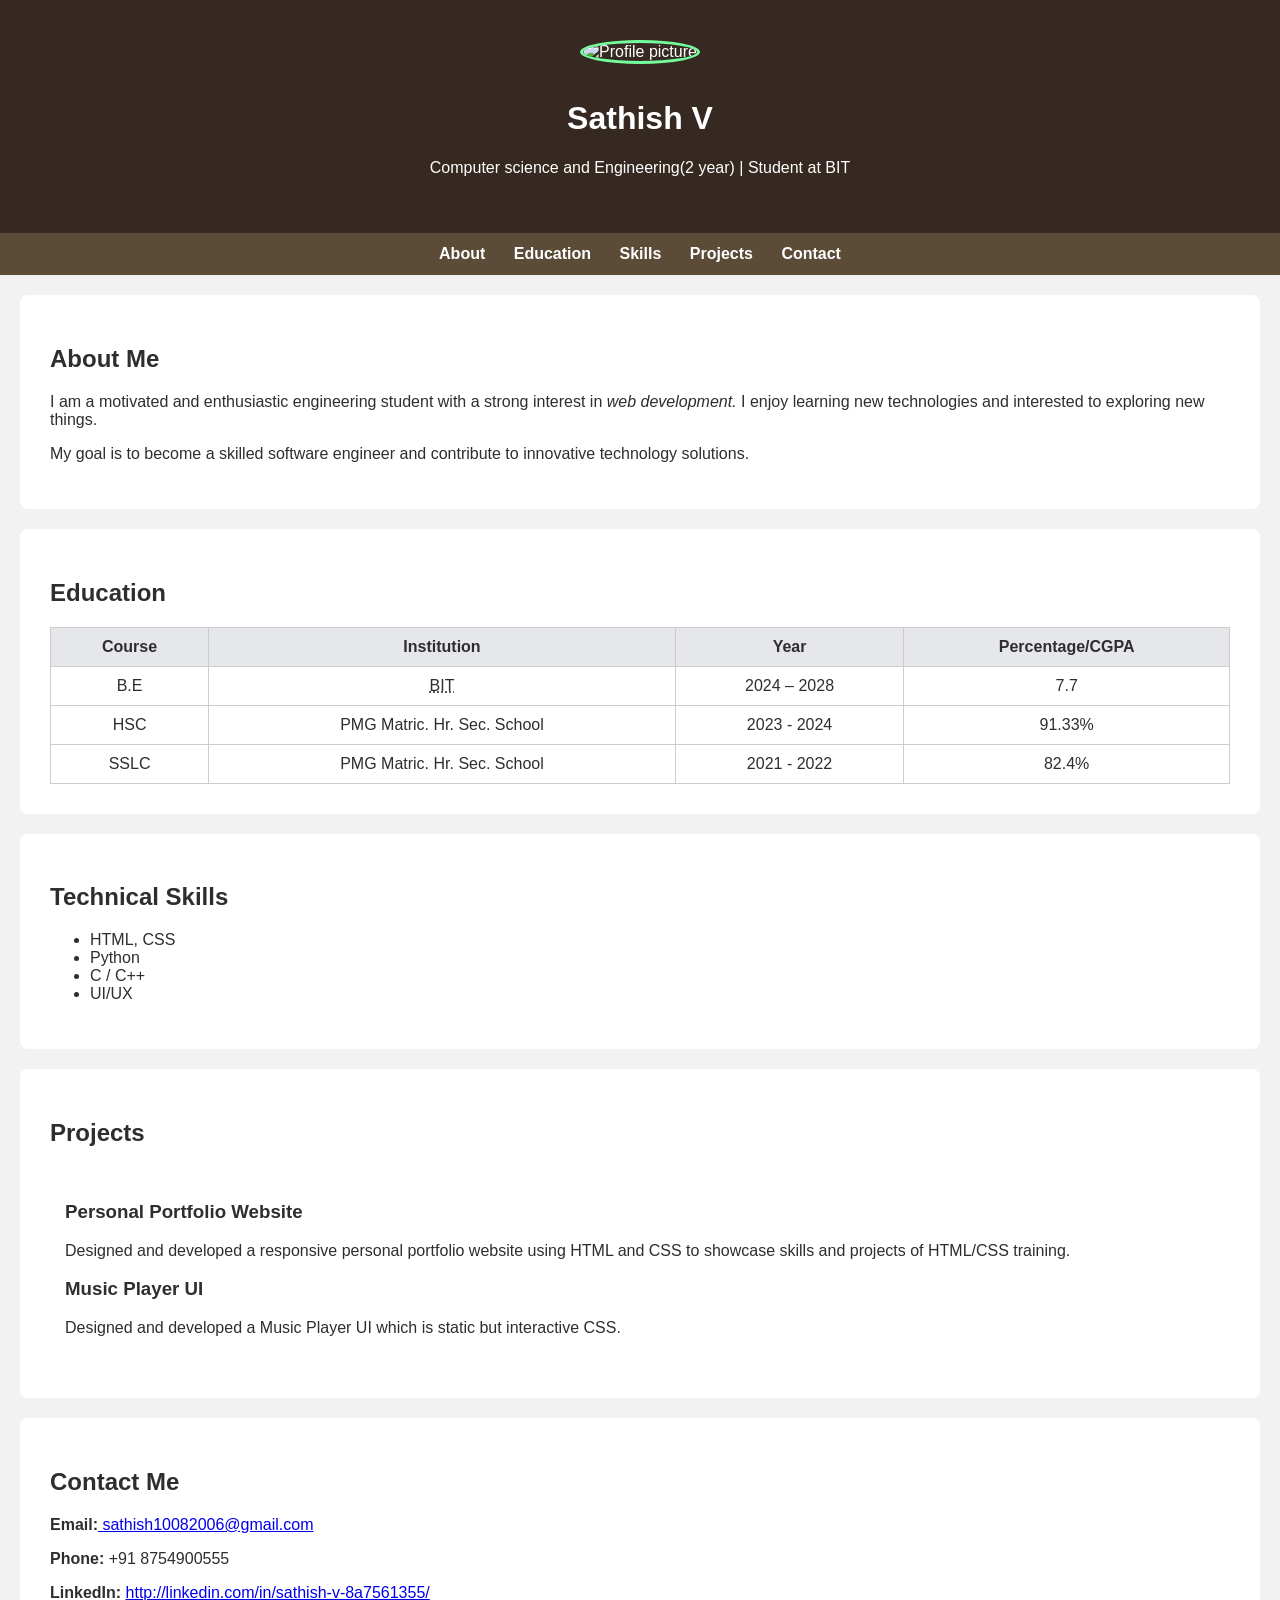
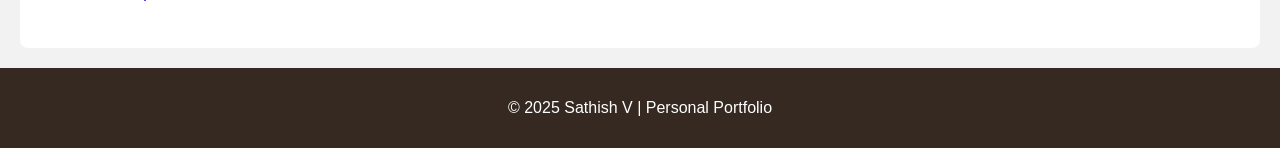
==== index.html @ b8158e81 "Rename portfolio.html to index.html" ====
<!DOCTYPE html>
<html lang="en">
<head>
    <meta charset="UTF-8">
    <title>Sathish | Portfolio</title>
    <link rel="stylesheet" href="Portfolio.css">
</head>
<body>

<!-- Header -->
<header>
    <img src="D:\HTML\profile picture.png" alt="Profile picture" class="profile-pic">
    <h1>Sathish V</h1>
    <p>Computer science and Engineering(2 year) | Student at BIT</p>
</header>

<!-- Navigation -->
<nav>
    <a href="#about">About</a>
    <a href="#education">Education</a>
    <a href="#skills">Skills</a>
    <a href="#projects">Projects</a>
    <a href="#contact">Contact</a>
</nav>

<!-- About -->
<section id="about">
    <h2>About Me</h2>
    <p>
        I am a motivated and enthusiastic engineering student with a strong interest in
        <em>web development.</em> I enjoy learning new
        technologies and interested to exploring new things.
    </p>
    <p>
        My goal is to become a skilled software engineer and contribute to innovative
        technology solutions.
    </p>
</section>

<!-- Education -->
<section id="education">
    <h2>Education</h2>
    <table>
        <tr>
            <th>Course</th>
            <th>Institution</th>
            <th>Year</th>
            <th>Percentage/CGPA</th>
        </tr>
        <tr>
            <td>B.E </td>
            <td><abbr title="Bannari Amman Institute of Technology">BIT</abbr></td>
            <td>2024 – 2028</td>
            <td>7.7</td>
        </tr>
        <tr>
            <td>HSC</td>
            <td>PMG Matric. Hr. Sec. School</td>
            <td>2023 - 2024</td>
            <td>91.33%</td>
        </tr>
        <tr>
            <td>SSLC</td>
            <td>PMG Matric. Hr. Sec. School</td>
            <td>2021 - 2022</td>
            <td>82.4%</td>
        </tr>
    </table>
</section>

<!-- Skills -->
<section id="skills">
    <h2>Technical Skills</h2>
    <ul>
        <li>HTML, CSS</li>
        <li>Python</li>
        <li>C / C++</li>
        <li>UI/UX</li>
    </ul>
</section>

<!-- Projects -->
<section id="projects">
    <h2>Projects</h2>

    <div class="project">
        <h3>Personal Portfolio Website</h3>
        <p>
            Designed and developed a responsive personal portfolio website using
            HTML and CSS to showcase skills and projects of HTML/CSS training.
        </p>
        <h3>Music Player UI</h3>
        <p>
            Designed and developed a Music Player UI which is static but interactive CSS.
        </p>
    </div>   
</section>

<!-- Contact -->
<section id="contact">
    <h2>Contact Me</h2>
    <p><strong>Email:</strong><a href="mailto:sathish10082006@gmail.com"> sathish10082006@gmail.com</a></p>
    <p><strong>Phone:</strong> +91 8754900555</p>
    <p><strong>LinkedIn:</strong> <a href="http://linkedin.com/in/sathish-v-8a7561355/" target="_blank">http://linkedin.com/in/sathish-v-8a7561355/</a></p>
</section>

<!-- Footer -->
<footer>
    <p>© 2025 Sathish V | Personal Portfolio</p>
</footer>
</body>
</html>
---- Portfolio.css ----
body {
    font-family: Arial, sans-serif;
    margin: 0;
    background-color: #f2f2f2;
    color: #2f2e2e;
}
/* Header */
header {
    background: hsl(22, 22%, 17%);
    color: white;
    padding: 40px;
    text-align: center;
}
.profile-pic {
    width: 150px;
    height: 150px;
    border-radius: 50%;   /* Makes it circular */
    object-fit: cover;
    margin-bottom: 15px;
    border: 3px solid #73ff9a; /* optional */
}
/* Navigation */
nav {
    background: #5b4b37;
    padding: 12px;
    text-align: center;
}
nav a {
    color: white;
    margin: 12px;
    text-decoration: none;
    font-weight: bold;
}
nav a:hover {
    color: #18b2ef;
}
/* Sections */
section {
    background: white;
    margin: 20px;
    padding: 30px;
    border-radius: 8px;
}
/* Table */
table {
    width: 100%;
    border-collapse: collapse;
}
table, th, td {
    border: 1px solid #ccc;
}
th, td {
    padding: 10px;
    text-align: center;
}
th {
    background: #e5e7eb;
}
/* Project cards */
.project {
    padding: 15px;
    margin-top: 15px;
}
/* Footer */
footer {
    background: hsl(22, 22%, 17%);
    color: white;
    text-align: center;
    padding: 15px;
}
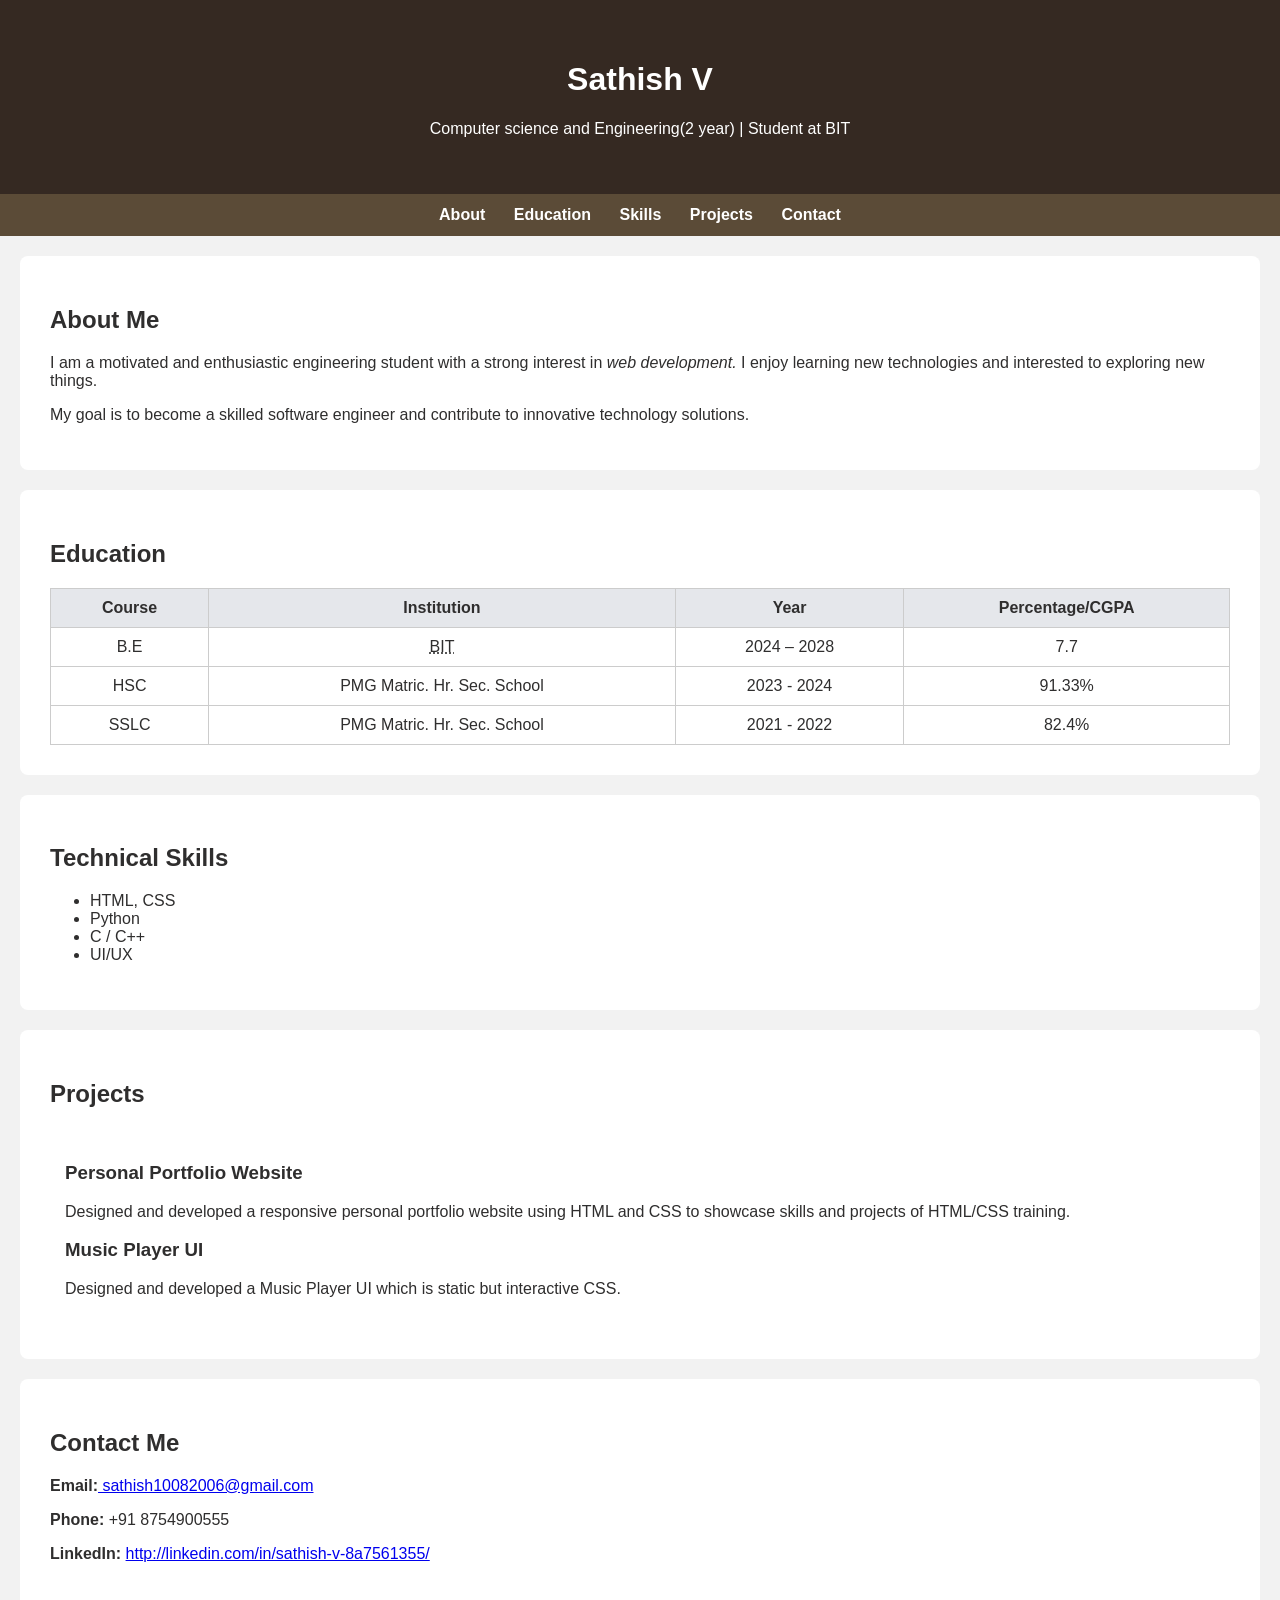
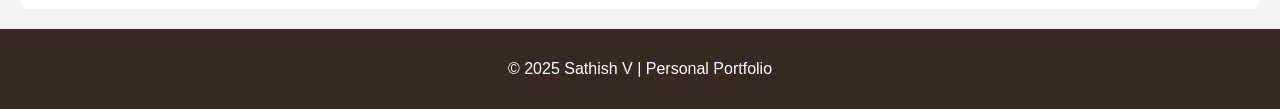
==== commit b878243d: "Update index.html" ====
--- a/index.html
+++ b/index.html
@@ -3,13 +3,12 @@
 <head>
     <meta charset="UTF-8">
     <title>Sathish | Portfolio</title>
-    <link rel="stylesheet" href="Portfolio.css">
+    <link rel="stylesheet" href="style.css">
 </head>
 <body>
 
 <!-- Header -->
 <header>
-    <img src="D:\HTML\profile picture.png" alt="Profile picture" class="profile-pic">
     <h1>Sathish V</h1>
     <p>Computer science and Engineering(2 year) | Student at BIT</p>
 </header>
--- a/style.css
+++ b/style.css
@@ -0,0 +1,62 @@
+body {
+    font-family: Arial, sans-serif;
+    margin: 0;
+    background-color: #f2f2f2;
+    color: #2f2e2e;
+}
+/* Header */
+header {
+    background: hsl(22, 22%, 17%);
+    color: white;
+    padding: 40px;
+    text-align: center;
+}
+/* Navigation */
+nav {
+    background: #5b4b37;
+    padding: 12px;
+    text-align: center;
+}
+nav a {
+    color: white;
+    margin: 12px;
+    text-decoration: none;
+    font-weight: bold;
+}
+nav a:hover {
+    color: #18b2ef;
+}
+/* Sections */
+section {
+    background: white;
+    margin: 20px;
+    padding: 30px;
+    border-radius: 8px;
+}
+/* Table */
+table {
+    width: 100%;
+    border-collapse: collapse;
+}
+table, th, td {
+    border: 1px solid #ccc;
+}
+th, td {
+    padding: 10px;
+    text-align: center;
+}
+th {
+    background: #e5e7eb;
+}
+/* Project cards */
+.project {
+    padding: 15px;
+    margin-top: 15px;
+}
+/* Footer */
+footer {
+    background: hsl(22, 22%, 17%);
+    color: white;
+    text-align: center;
+    padding: 15px;
+}
